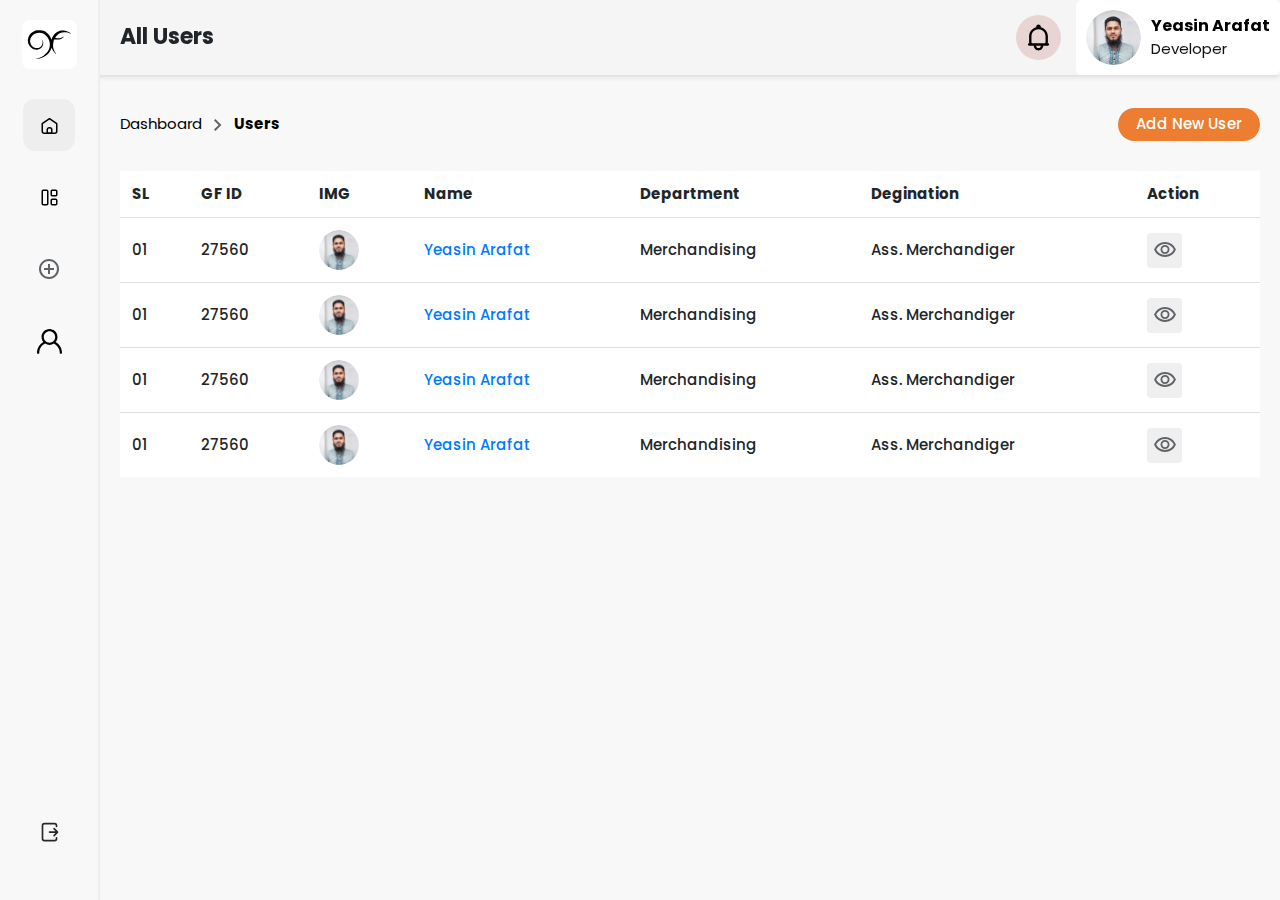
==== users.html @ 3fad0363 "Users Page Done" ====
<!DOCTYPE html>
<html lang="en">
<head>
    <meta charset="UTF-8">
    <meta name="viewport" content="width=device-width, initial-scale=1.0">
    <title>All Users</title>

    
    <!-- Bootstrap CSS -->
    <link rel="stylesheet" href="https://stackpath.bootstrapcdn.com/bootstrap/4.5.2/css/bootstrap.min.css">
    
    <!-- Owl Carousel CSS -->
    <link rel="stylesheet" href="https://cdnjs.cloudflare.com/ajax/libs/OwlCarousel2/2.3.4/assets/owl.carousel.min.css">
    <link rel="stylesheet" href="https://cdnjs.cloudflare.com/ajax/libs/OwlCarousel2/2.3.4/assets/owl.theme.default.min.css">
    
    <!-- Custom CSS -->
    <link rel="stylesheet" href="style.css">

</head>
<body>
    
    
    <section class="dashboard-header">
        <div class="header-left">
            <h2>All Users</h2>
        </div>
        <div class="header-right">
            <div class="notification-point">
                <button class="dropMenuBtn">
                    <img src="img/icn/notification.svg" alt="">
                </button>
                <div class="notification-bar toggleDiv">
                    <ul>
                        <li>
                            <a href="#">
                                <p>Order Created - Lorem Ipsum is simply dummy text of the printing and typesetting industry. Lorem Ipsum has been the industry's</p>
                            </a>
                        </li>
                        <li>
                            <a href="#">
                                <p>Order Created - Lorem Ipsum is simply dummy text of the printing and typesetting industry. Lorem Ipsum has been the industry's</p>
                            </a>
                        </li>
                        <li>
                            <a href="#">
                                <p>Order Created - Lorem Ipsum is simply dummy text of the printing and typesetting industry. Lorem Ipsum has been the industry's</p>
                            </a>
                        </li>
                        <li>
                            <a href="#">
                                <p>Order Created - Lorem Ipsum is simply dummy text of the printing and typesetting industry. Lorem Ipsum has been the industry's</p>
                            </a>
                        </li>
                    </ul>
                    <div class="view-all-notification">
                        <a href="#">View All</a>
                    </div>
                </div>
            </div>
            <div class="profile-menu-wrapper">
                <a href="#" class="profile-btn">
                    <div>
                        <img src="img/profile.png" alt="">
                    </div>
                    <div class="profile-details">
                        <b>Yeasin Arafat</b>
                        <span>Developer</span>
                    </div>
                </a>
            </div>
        </div>
    </section>
    <section class="sidebar-area">
        <div class="sidebar-top">
            <div class="dash-logo">
                <img src="img/GF-Logo-Icon.svg" alt="">
            </div>
            <ul>
                <li class="active"><a href="dashboard.html" data-name="Dashboard"><img src="img/icn/home.svg" alt=""></a></li>
                <li><a href="#" data-name="Dashboard"><img src="img/icn/results.svg" alt=""></a></li>
                <li><a href="add_sample.html" data-name="Add New Sample"><img src="img/icn/add.svg" alt=""></a></li>
                <li><a href="users.html" data-name="Users"><img src="img/icn/user.svg" alt=""></a></li>
            </ul>
        </div>
        <div class="sidebar-bottom">
            <ul>
                <li>
                    <a href="#" data-name="Logout"><img src="img/icn/logout.svg" alt=""></a>
                </li>
            </ul>
        </div>
    </section>

    <section class="main-board-wrapper">
        <div class="main-board-content">
            <div class="breadcrumb-area">
                <p><a href="dashboard.html">Dashboard</a> <img src="img/icn/arrow-left.svg" alt=""> <b>Users</b></p>
                <div class="bread-right-btns">
                    <a href="add_new_user.html" class="button">Add New User</a>
                </div>
            </div>
            <div class="dashboard-widget">
                <div class="table-of-contents">
                    <table class="table">
                        <thead>
                            <tr>
                                <th>SL</th>
                                <th>GF ID</th>
                                <th>IMG</th>
                                <th>Name</th>
                                <th>Department</th>
                                <th>Degination</th>
                                <th>Action</th>
                            </tr>
                        </thead>
                        <tbody>
                            <tr>
                                <td>01</td>
                                <td>27560</td>
                                <td><img src="img/profile.png" alt="" class="profile-img"></td>
                                <td><a href="#">Yeasin Arafat</a></td>
                                <td>Merchandising</td>
                                <td>Ass. Merchandiger</td>
                                <td>
                                    <div class="action-btn-group">
                                        <button><img src="img/icn/view.svg" alt=""></button>
                                    </div>
                                </td>
                            </tr>
                            <tr>
                                <td>01</td>
                                <td>27560</td>
                                <td><img src="img/profile.png" alt="" class="profile-img"></td>
                                <td><a href="#">Yeasin Arafat</a></td>
                                <td>Merchandising</td>
                                <td>Ass. Merchandiger</td>
                                <td>
                                    <div class="action-btn-group">
                                        <button><img src="img/icn/view.svg" alt=""></button>
                                    </div>
                                </td>
                            </tr>
                            <tr>
                                <td>01</td>
                                <td>27560</td>
                                <td><img src="img/profile.png" alt="" class="profile-img"></td>
                                <td><a href="#">Yeasin Arafat</a></td>
                                <td>Merchandising</td>
                                <td>Ass. Merchandiger</td>
                                <td>
                                    <div class="action-btn-group">
                                        <button><img src="img/icn/view.svg" alt=""></button>
                                    </div>
                                </td>
                            </tr>
                            <tr>
                                <td>01</td>
                                <td>27560</td>
                                <td><img src="img/profile.png" alt="" class="profile-img"></td>
                                <td><a href="#">Yeasin Arafat</a></td>
                                <td>Merchandising</td>
                                <td>Ass. Merchandiger</td>
                                <td>
                                    <div class="action-btn-group">
                                        <button><img src="img/icn/view.svg" alt=""></button>
                                    </div>
                                </td>
                            </tr>
                        </tbody>
                    </table>
                </div>
            </div>
        </div>
    </section>
    
    <!-- jQuery -->
    <script src="https://code.jquery.com/jquery-3.5.1.min.js"></script>
    
    <!-- Bootstrap JS -->
    <script src="https://stackpath.bootstrapcdn.com/bootstrap/4.5.2/js/bootstrap.bundle.min.js"></script>
    
    <!-- Owl Carousel JS -->
    <script src="https://cdnjs.cloudflare.com/ajax/libs/OwlCarousel2/2.3.4/owl.carousel.min.js"></script>
    
    <!-- Custom JS -->
    <script src="js/script.js"></script>

</body>
</html>
---- style.css ----
@import url('https://fonts.googleapis.com/css2?family=Montserrat:ital,wght@0,100..900;1,100..900&family=Poppins:ital,wght@0,100;0,200;0,300;0,400;0,500;0,600;0,700;0,800;0,900;1,100;1,200;1,300;1,400;1,500;1,600;1,700;1,800;1,900&display=swap');

/*--------------------------------------------
                1.  Typhography
---------------------------------------------*/

*{
    margin: 0;
    padding: 0;
}

body{
    font-family: "Poppins", sans-serif;
    /* font-family: "Montserrat", sans-serif; */
    background-color: #F8F8F8;
}
:root {
    --orange: #ED7D31;
    --black: #111111;
    --F5: #F5F5F5;
    --gray: #ABABAB;
    --light-gray: #F5F5F5;
}

ul{
    list-style: none;
    margin: 0 !important;
}

a{
    text-decoration: none !important;
    display: inline-block;
}

img{
    max-width: 100%;
}

button:focus{
    outline: none;
}

h1,
h2,
h3,
h4,
h5,
h6{
    font-weight: 700;
    margin: 0;
}
p{
    font-size: 16px;
    line-height: 26px;
    margin: 0;
}
.sec-padd-60{
    padding-top: 60px;
    padding-bottom: 60px;
}
.sec-padd-80{
    padding-top: 80px;
    padding-bottom: 80px;
}
.sec-title{
    margin-bottom: 50px;
    padding-bottom: 15px;
    position: relative;
}
.sec-title::after {
    content: "";
    position: absolute;
    left: 0;
    bottom: 0;
    width: 100px;
    height: 3px;
    background: #000;
}
.sec-title h2 {
    font-size: 60px;
    font-family: 'Montserrat', sans-serif;
    font-weight: 900;
    letter-spacing: 0px;
    text-transform: uppercase;
    color: var(--blue);
}
.sec-title p {
    font-size: 24px;
    line-height: 32px;
}
.d-flex{
    display: -webkit-box;
    display: -ms-flexbox;
    display: flex;
    -webkit-box-pack: center;
        -ms-flex-pack: center;
            justify-content: center;
    -webkit-box-align: center;
        -ms-flex-align: center;
            align-items: center;
}
.d-flex-2{
    display: -webkit-box;
    display: -ms-flexbox;
    display: flex;
    -webkit-box-align: center;
        -ms-flex-align: center;
            align-items: center;
}
.bg-img{
    background-size: cover;
    background-position: center center;
    background-repeat: no-repeat;
}
.np{
    padding: 0 !important;
}
.nm{
    margin: 0 !important;
}
label {
    font-size: 15px;
    font-weight: 500;
}
input {
    display: block;
    width: 100%;
    border: 1px solid #ddd;
    height: 45px;
    border-radius: 7px;
    padding: 0 15px;
}
input:focus{
    outline: 1px solid #000;
}
input[type="submit"] {
    background: #F8F8F8;
    background: #ED7D31;
    color: #fff;
    font-weight: 600;
    padding: 12px 0px;
    border-radius: 8px;
    margin-right: 12px;
    border: none;
    font-size: 14px;
    display: -webkit-box;
    display: -ms-flexbox;
    display: flex;
    -webkit-box-align: center;
    -ms-flex-align: center;
    align-items: center;
    height: unset;
    margin-top: 15px;
}
.login-form input[type="submit"]:hover{
    background-color: var(--success);
}

/* ----------------- Header Start-------------- */
.dash-logo img {
    width: 55px;
    border-radius: 8px;
    background: #fff;
    padding: 0 3px 0 3px;
}
.sidebar-area {
    position: fixed;
    left: 0;
    top: 0;
    height: 100vh;
    border-right: 2px solid #EEEEEE;
    background: #F8F8F8;
    z-index: 9;
    text-align: center;
    min-width: 100px;
    padding: 20px 15px 32px 15px;
    display: -webkit-box;
    display: -ms-flexbox;
    display: flex;
    -webkit-box-pack: justify;
    -ms-flex-pack: justify;
    justify-content: space-between;
    -webkit-box-orient: vertical;
    -webkit-box-direction: normal;
    -ms-flex-direction: column;
    flex-direction: column;
}
.sidebar-area ul {
    display: -ms-grid;
    display: grid;
    -webkit-box-align: center;
    -ms-flex-align: center;
    align-items: center;
    -webkit-box-pack: center;
    -ms-flex-pack: center;
    justify-content: center;
    -ms-grid-columns: 100%;
    grid-template-columns: 100%;
    grid-row-gap: 10px;
    padding-top: 30px;
}
.sidebar-area ul li {
    position: relative;
    text-align: center;
    display: -webkit-box;
    display: -ms-flexbox;
    display: flex;
    -webkit-box-pack: center;
    -ms-flex-pack: center;
    justify-content: center;
    margin-bottom: 10px;
}
.sidebar-area ul li a {
    width: 52px;
    height: 52px;
    display: -webkit-box;
    display: -ms-flexbox;
    display: flex;
    -webkit-box-pack: center;
    -ms-flex-pack: center;
    justify-content: center;
    -webkit-box-align: center;
    -ms-flex-align: center;
    align-items: center;
    text-align: center;
    -webkit-transition: 0.2s;
    -o-transition: 0.2s;
    transition: 0.2s;
    border-radius: 12px;
    position: relative;
}
.sidebar-area ul li a::after {
    content: attr(data-name);
    position: absolute;
    background: #111;
    color: #fff;
    font-size: 14px;
    padding: 4px 10px;
    border-radius: 5px;
    top: 12px;
    left: 110%;
    visibility: hidden;
    opacity: 0;
    width: -webkit-max-content;
    width: -moz-max-content;
    width: max-content;
    font-weight: 500;
}
.sidebar-area ul li a:hover:after{
    opacity: 1;
    visibility: visible;
} 
.sidebar-area ul li.active a, 
.sidebar-area ul li a:hover {
    background-color: #EEEEEE;
}
.sidebar-area ul li a.active {
    cursor: context-menu;
}
.dashboard-header {
    position: fixed;
    width: 100%;
    display: flex;
    justify-content: space-between;
    align-items: center;
    background: var(--light-gray);
    padding-left: 120px;
    box-shadow: 0 0 7px rgba(0,0,0,0.2);
}
.header-left h2 {
    font-size: 22px;
}
.profile-btn {
    display: flex;
    align-items: center;
    background: #fff;
    padding: 10px;
    border-radius: 6px;
    cursor: pointer;
}
.profile-btn:hover {
    background: #ddd;
}
.profile-btn img {
    max-width: 55px;
    border-radius: 100%;
}
.profile-details{
    padding-left: 10px;
}
.profile-details span{
    display: block;
    font-size: 15px;
    color: #111;
}
.header-right {
    display: flex;
    align-items: center;
}
.notification-point {
    position: relative;
}
.notification-point button {
    display: inline-block;
    width: 45px;
    height: 45px;
    background: #e9d4d4;
    border: none;
    border-radius: 46px;
    padding: 5px;
    margin-right: 15px;
}
.profile-details b {
    color: #000;
}
.notification-bar {
    position: absolute;
    width: 400px;
    right: 0;
    background: #fff;
    box-shadow: 0 0 10px rgba(0,0,0,0.2);
    top: calc(100% + 11px);
    border-radius: 5px;
    display: none;
}
.notification-bar p {
    font-size: 14px;
    color: #000;
    line-height: 1.6;
}
.notification-bar li {
    border-bottom: 1px solid #ccc;
}
.notification-bar a {
    padding: 15px;
}
.notification-bar a:hover{
    background-color: #EEEEEE;
}
.view-all-notification a {
    display: block;
    width: 100%;
    text-align: center;
    padding: 8px;
    font-size: 14px;
    color: #000;
}

.view-all-notification a:hover{
    text-decoration: underline !important;
}
.sidebar-area ul li a img {
    max-width: 25px;
    max-height: 25px;
}

/* ----------------- End Header-------------- */

/* ----------------- Form CSS Start-------------- */
.full-form-area {
    background: var(--light-gray);
}
.form-content {
    height: 100vh;
}
.form-wrapper {
    background: #fff;
    padding: 30px;
    border-radius: 12px;
    box-shadow: 0px 0px 2px rgba(0,0,0,0.2);
}
.form-logo img {
    width: 90px;
    background: #d4f0f5;
    height: 90px;
    border-radius: 100%;
    padding: 10px;
    margin-top: -80px;
}
.form-logo b {
    display: block;
    padding-top: 14px;
    font-size: 24px;
    position: relative;
    padding-bottom: 8px;
}
.form-logo b::after {
    content: "";
    position: absolute;
    right: 0;
    left: 0;
    bottom: 0;
    width: 40px;
    height: 3px;
    background: #ed7d31;
    margin: 0 auto;
    border-radius: 12px;
}
.form-wrapper form {
    padding-top: 25px;
}
.form-wrapper input {
    min-width: 300px;
}
.input-wrap {
    padding-bottom: 15px;
}
.forgot-password a{
    font-size: 15px;
    color: #000;
}
.forgot-password a:hover{
    text-decoration: underline !important;
}

/* ----------------- Form CSS End-------------- */


/* ----------------- Dashboard End-------------- */
.main-board-wrapper {
    padding: 108px 20px 30px 120px;
}
.breadcrumb-area p {
    color: #000;
    font-size: 15px;
}
.breadcrumb-area p a{
    color: #000;
}
.breadcrumb-area p a:hover{
    text-decoration: underline !important;
}
.breadcrumb-area {
    display: flex;
    align-items: center;
    justify-content: space-between;
    padding-bottom: 30px;
}
.button {
    color: #ffffff;
    font-size: 15px;
    background: #ED7D31;
    border-radius: 28px;
    padding: 5px 18px;
    font-weight: 500;
}
.button:hover{
    background-color: #E27124;
    color: #fff;
}
.profile-img {
    max-width: 40px;
    border-radius: 100px;
}
.table td, .table th {
    vertical-align: middle;
}
.table th{
    font-size: 15px;
    border: none !important;
}
.table td {
    font-size: 15px;
    font-weight: 500;
}
.dashboard-widget{
    background-color: #fff;
}
.action-btn-group button {
    border: none;
    width: 35px;
    height: 35px;
    border-radius: 4px;
}
.action-btn-group button:hover{
    background-color: var(--light-gray);
}
/* ----------------- Dashboard Start-------------- */
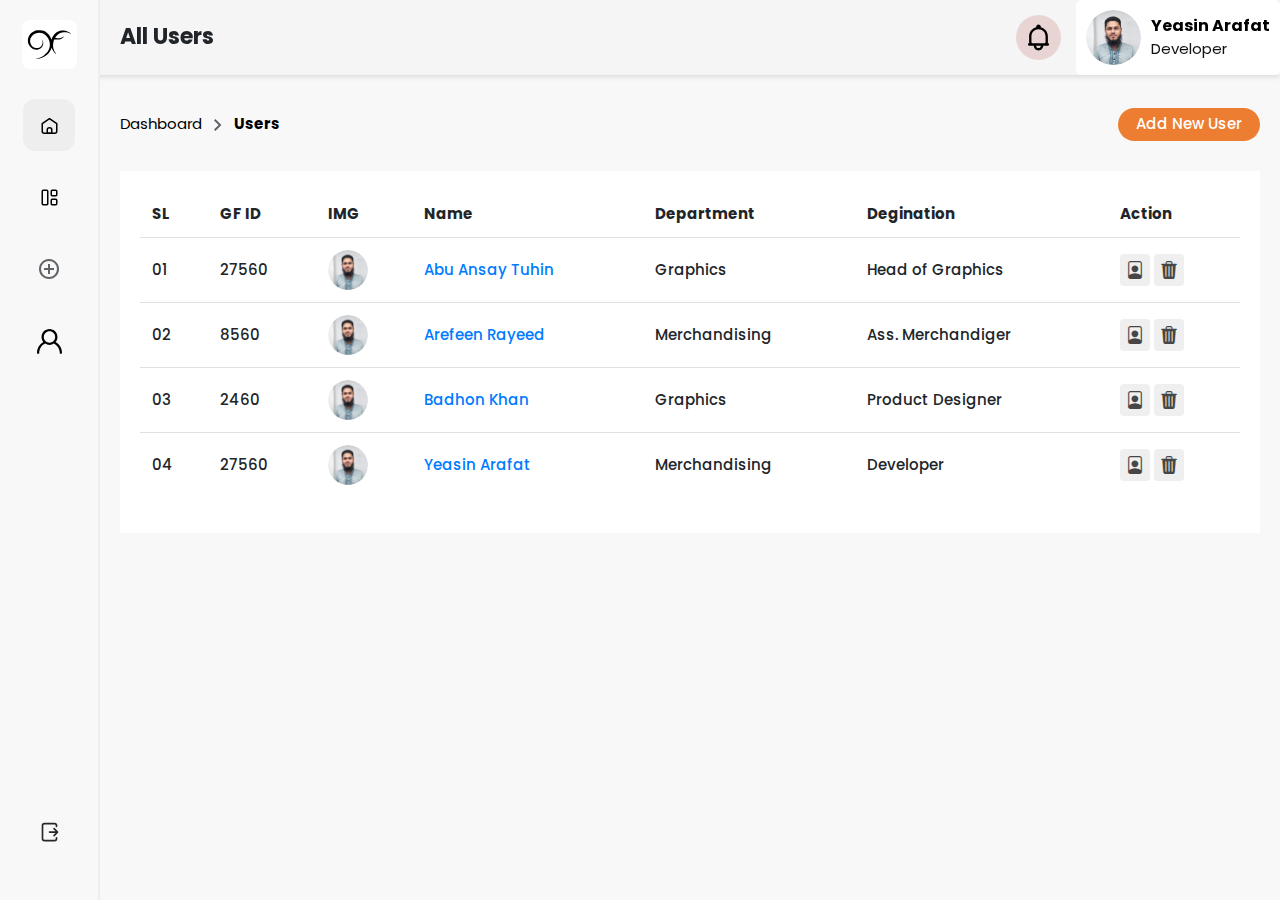
==== commit 227ecfcc: "My Account Page Done" ====
--- a/users.html
+++ b/users.html
@@ -8,6 +8,7 @@
     
     <!-- Bootstrap CSS -->
     <link rel="stylesheet" href="https://stackpath.bootstrapcdn.com/bootstrap/4.5.2/css/bootstrap.min.css">
+    <link href="https://cdn.jsdelivr.net/npm/bootstrap-icons/font/bootstrap-icons.css" rel="stylesheet">
     
     <!-- Owl Carousel CSS -->
     <link rel="stylesheet" href="https://cdnjs.cloudflare.com/ajax/libs/OwlCarousel2/2.3.4/assets/owl.carousel.min.css">
@@ -99,7 +100,7 @@
                     <a href="add_new_user.html" class="button">Add New User</a>
                 </div>
             </div>
-            <div class="dashboard-widget">
+            <div class="single-widget">
                 <div class="table-of-contents">
                     <table class="table">
                         <thead>
@@ -118,51 +119,55 @@
                                 <td>01</td>
                                 <td>27560</td>
                                 <td><img src="img/profile.png" alt="" class="profile-img"></td>
-                                <td><a href="#">Yeasin Arafat</a></td>
+                                <td><a href="#">Abu Ansay Tuhin</a></td>
+                                <td>Graphics</td>
+                                <td>Head of Graphics</td>
+                                <td>
+                                    <div class="action-btn-group">
+                                        <button title="View Details"><i class="bi bi-file-person"></i></button>
+                                        <button title="Delete Person"><i class="bi bi-trash3-fill"></i></button>
+                                    </div>
+                                </td>
+                            </tr>
+                            <tr>
+                                <td>02</td>
+                                <td>8560</td>
+                                <td><img src="img/profile.png" alt="" class="profile-img"></td>
+                                <td><a href="#">Arefeen Rayeed</a></td>
                                 <td>Merchandising</td>
                                 <td>Ass. Merchandiger</td>
                                 <td>
                                     <div class="action-btn-group">
-                                        <button><img src="img/icn/view.svg" alt=""></button>
+                                        <button title="View Details"><i class="bi bi-file-person"></i></button>
+                                        <button title="Delete Person"><i class="bi bi-trash3-fill"></i></button>
                                     </div>
                                 </td>
                             </tr>
                             <tr>
-                                <td>01</td>
+                                <td>03</td>
+                                <td>2460</td>
+                                <td><img src="img/profile.png" alt="" class="profile-img"></td>
+                                <td><a href="#">Badhon Khan</a></td>
+                                <td>Graphics</td>
+                                <td>Product Designer</td>
+                                <td>
+                                    <div class="action-btn-group">
+                                        <button title="View Details"><i class="bi bi-file-person"></i></button>
+                                        <button title="Delete Person"><i class="bi bi-trash3-fill"></i></button>
+                                    </div>
+                                </td>
+                            </tr>
+                            <tr>
+                                <td>04</td>
                                 <td>27560</td>
                                 <td><img src="img/profile.png" alt="" class="profile-img"></td>
                                 <td><a href="#">Yeasin Arafat</a></td>
                                 <td>Merchandising</td>
-                                <td>Ass. Merchandiger</td>
+                                <td>Developer</td>
                                 <td>
                                     <div class="action-btn-group">
-                                        <button><img src="img/icn/view.svg" alt=""></button>
-                                    </div>
-                                </td>
-                            </tr>
-                            <tr>
-                                <td>01</td>
-                                <td>27560</td>
-                                <td><img src="img/profile.png" alt="" class="profile-img"></td>
-                                <td><a href="#">Yeasin Arafat</a></td>
-                                <td>Merchandising</td>
-                                <td>Ass. Merchandiger</td>
-                                <td>
-                                    <div class="action-btn-group">
-                                        <button><img src="img/icn/view.svg" alt=""></button>
-                                    </div>
-                                </td>
-                            </tr>
-                            <tr>
-                                <td>01</td>
-                                <td>27560</td>
-                                <td><img src="img/profile.png" alt="" class="profile-img"></td>
-                                <td><a href="#">Yeasin Arafat</a></td>
-                                <td>Merchandising</td>
-                                <td>Ass. Merchandiger</td>
-                                <td>
-                                    <div class="action-btn-group">
-                                        <button><img src="img/icn/view.svg" alt=""></button>
+                                        <button title="View Details"><i class="bi bi-file-person"></i></button>
+                                        <button title="Delete Person"><i class="bi bi-trash3-fill"></i></button>
                                     </div>
                                 </td>
                             </tr>
--- a/style.css
+++ b/style.css
@@ -122,16 +122,20 @@
 label {
     font-size: 15px;
     font-weight: 500;
-}
-input {
+    display: block;
+}
+input, select {
     display: block;
     width: 100%;
     border: 1px solid #ddd;
     height: 45px;
     border-radius: 7px;
     padding: 0 15px;
-}
-input:focus{
+    font-size: 15px;
+    background: #fff5f5;
+}
+input:focus,
+select:focus{
     outline: 1px solid #000;
 }
 input[type="submit"] {
@@ -185,6 +189,7 @@
     -webkit-box-direction: normal;
     -ms-flex-direction: column;
     flex-direction: column;
+    z-index: 99999;
 }
 .sidebar-area ul {
     display: -ms-grid;
@@ -267,6 +272,7 @@
     background: var(--light-gray);
     padding-left: 120px;
     box-shadow: 0 0 7px rgba(0,0,0,0.2);
+    z-index: 9999;
 }
 .header-left h2 {
     font-size: 22px;
@@ -300,6 +306,7 @@
 }
 .notification-point {
     position: relative;
+    z-index: 999;
 }
 .notification-point button {
     display: inline-block;
@@ -323,6 +330,7 @@
     top: calc(100% + 11px);
     border-radius: 5px;
     display: none;
+    z-index: 999;
 }
 .notification-bar p {
     font-size: 14px;
@@ -404,7 +412,7 @@
     min-width: 300px;
 }
 .input-wrap {
-    padding-bottom: 15px;
+    padding-bottom: 20px;
 }
 .forgot-password a{
     font-size: 15px;
@@ -464,16 +472,68 @@
     font-size: 15px;
     font-weight: 500;
 }
-.dashboard-widget{
+.single-widget {
     background-color: #fff;
+    padding: 20px;
 }
 .action-btn-group button {
     border: none;
-    width: 35px;
-    height: 35px;
+    width: 30px;
+    height: 32px;
     border-radius: 4px;
 }
 .action-btn-group button:hover{
     background-color: var(--light-gray);
 }
-/* ----------------- Dashboard Start-------------- */
+.action-btn-group i {
+    font-size: 18px;
+    opacity: 0.7;
+}
+.info-single-row b {
+    padding-bottom: 8px;
+    display: block;
+    color: #b97171;
+    font-weight: 600;
+}
+.single-widget h3 {
+    font-size: 24px;
+    margin-bottom: 20px;
+    padding-bottom: 15px;
+    position: relative;
+}
+.single-widget h3::after {
+    content: "";
+    position: absolute;
+    width: 60px;
+    height: 3px;
+    background: var(--orange);
+    left: 0;
+    bottom: 0;
+}
+.register-btn-area input {
+    width: auto;
+    padding: 12px 30px;
+    margin-left: auto;
+    margin-right: 0;
+}
+/* ----------------- Dashboard End-------------- */
+
+/* ----------------- My Account Start-------------- */
+.my-account-wrapper img {
+    max-width: 180px;
+    border-radius: 100%;
+}
+.my-account-wrapper ul {
+    padding-top: 20px;
+}
+.my-account-wrapper ul li{
+    padding-bottom: 10px;
+}
+.my-account-wrapper ul li span {
+    width: 135px;
+    display: inline-block;
+    font-weight: 600;
+}
+
+
+/* ----------------- My Account End-------------- */
